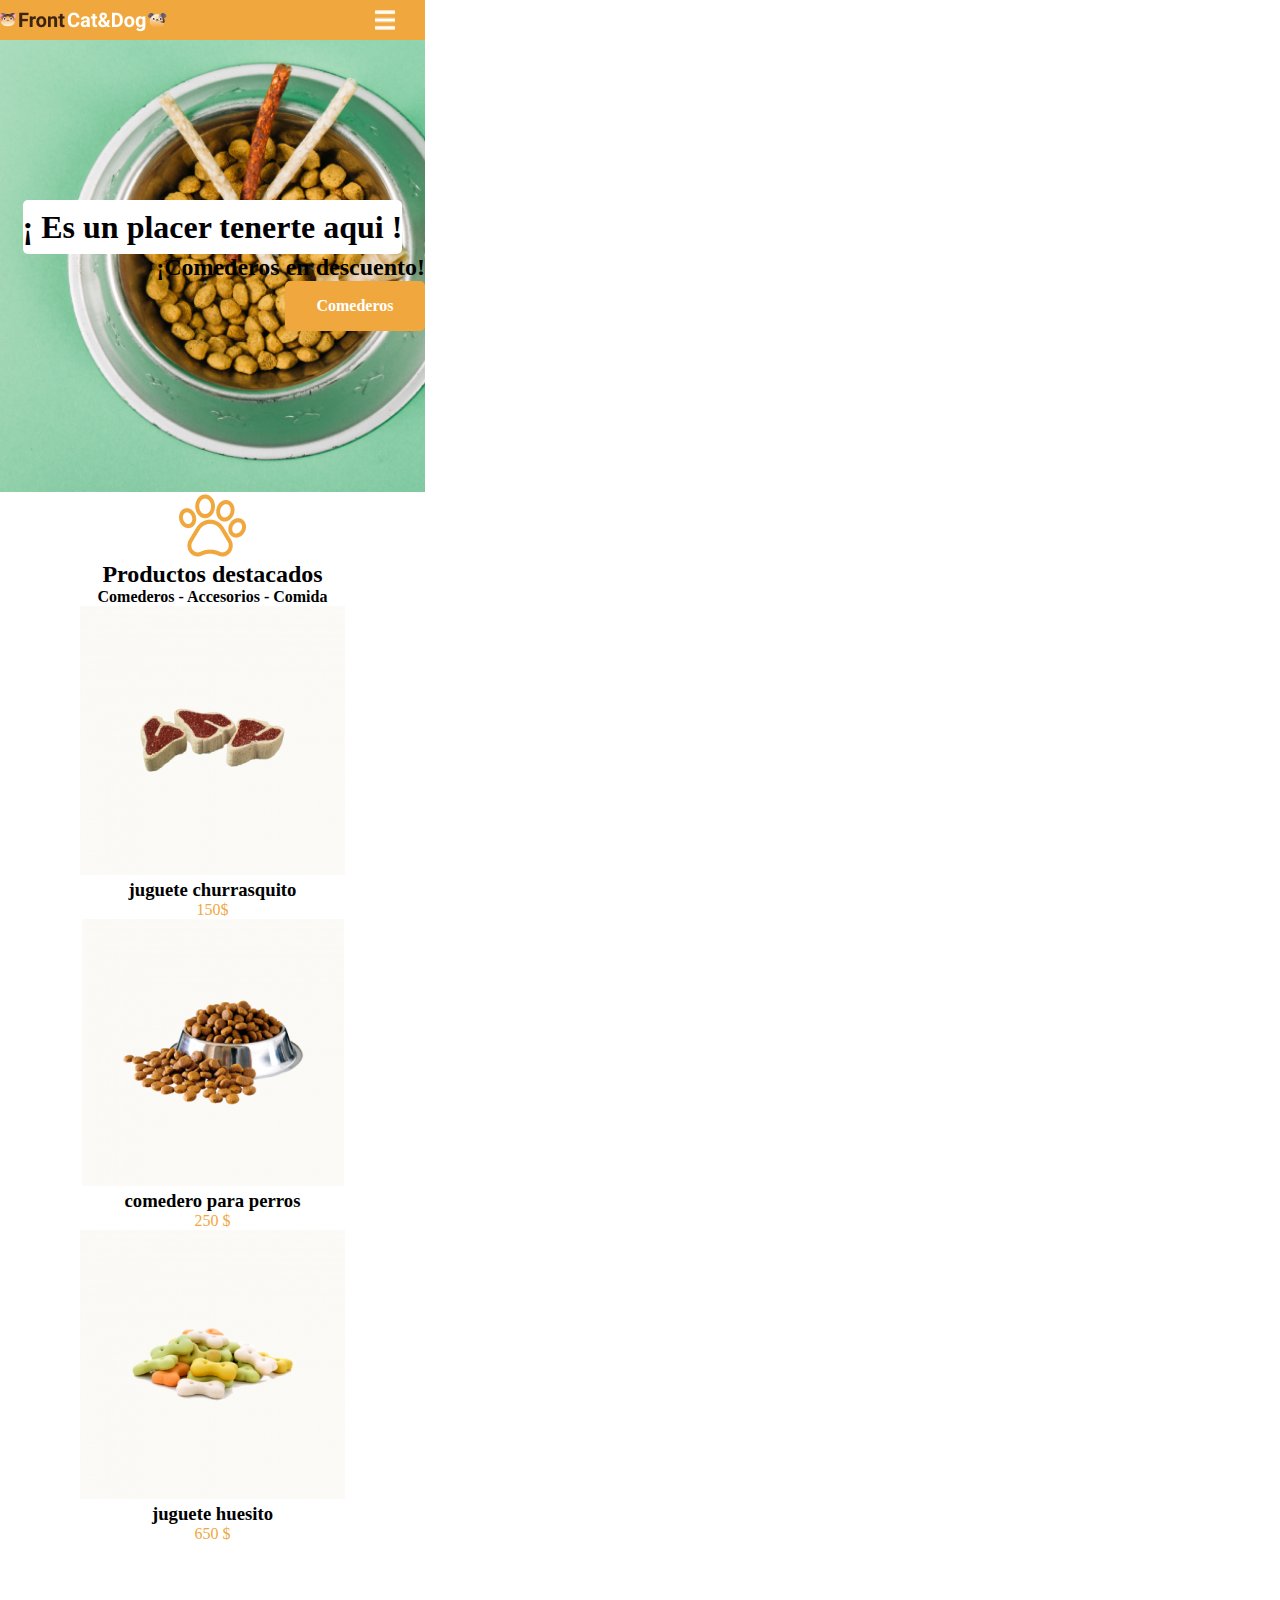
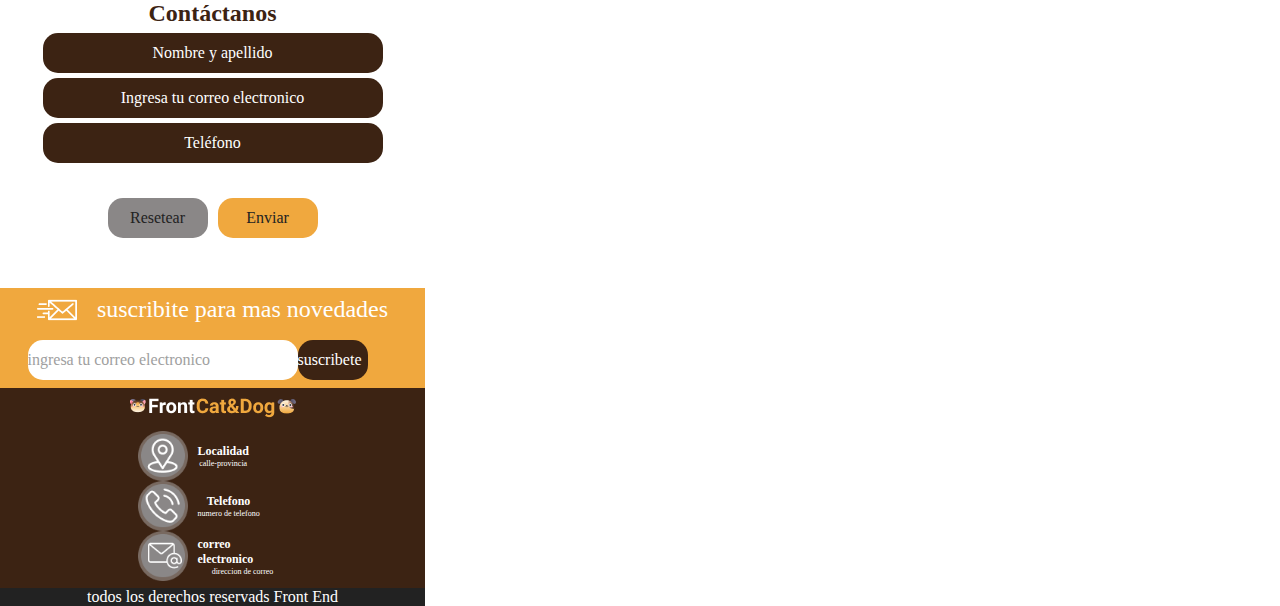
==== codigos-html/pet shop/root/index.html @ 6e900d96 "subiendo codigos html" ====
<!DOCTYPE html>
<html lang="es">
<head>
    <meta charset="UTF-8">
    <meta http-equiv="X-UA-Compatible" content="IE=edge">
    <meta name="viewport" content="width=100vw, height=100vh initial-scale=1.0">


    <link rel="stylesheet" href="./css/style-mobile.css">
    <title>pet shop</title>
</head>
<body>
        <header>
                  <nav class="nav-superior">
                    <span>grandes ofertas en comederos</span>
                    <div class="esp-arg">
                     <span >español</span>
                     <span >$arg</span>
                    </div>
                  </nav>
                       <nav class="categoria">
                          <img src="./img/Logo.png" alt="logo" style="width 100px">
                       
                       
                          <img class="menu-burger" src="./img/menu-burger.png" alt="menu">
                      
                      <ul class="opciones">
                       <li>categorias</li>
                       <li>pets</li>
                       <li>nosotros</li>
                       <li>contactanos</li>
                      </ul>
                   
                </nav>
          <main>
          </header>
           
           <div class="img-bienvenida">
             <img class="img-princ" src="./img/bowl-and-pet-daities-on-green-background 1.png"  alt="comedero">

             <img class ="img-mobile" src="./img/comedero-mobile.png">
              <div class="texto-bienvenida">
              <h2 >¡ Es un placer tenerte aqui !</h2>
              <h4>¡Comederos en descuento!</h4>
              <h1>Comederos</h1>
            </div> 
            </div>
            
           <section class="patita"> <img src="./img/pawprint 1.png" alt="pawprint">
           <h2> Productos destacados</h2>
           <h4>Comederos - Accesorios - Comida</h4>
          </section>
    

    <section class="seccion-ofertas">

        <div class="ofertas">
           <img src="./img/churrasquito.png" alt="churasquito" >
           <h3>juguete churrasquito</h3>  <p> 150$ </p>
        </div>


        <div class="ofertas">
          <img src="./img/comedero.png" alt="comedero" >
          <h3>comedero para perros </h3> <p> 250 $</p>
        </div>
       
          <div class="ofertas">
            <img src="./img/Huesito.png" alt="huesito" >
             <h3>juguete huesito</h3> <p>650 $</p>
           </div>
             
               
            
    </section>

       <section class="contactanos">

          <h2>Contáctanos</h2>
          <span class="case">Nombre y apellido</span>
          <span class="case">Ingresa tu correo electronico</span>
          <span class="case">Teléfono</span>
       
       </section>


       <div class="reset-enviar">
        <span class="reset">Resetear</span>
        <span class="enviar">Enviar</span>
        </div>



  </main>
      
          <section class="newsletter">
            
            <div class="novedades">
              <img src="./img/Group (1).png" alt=""> 
              <span>suscribite     para  mas novedades</span>
              </div>
            <div class="novedades-der">
              <span class="ingresa-correo">ingresa tu correo electronico</span>
              <span class="suscribete">suscribete</span>
            </div>

          </section>
          
          
          
          
        <section class="contacto"> 
          <img class="logo-inv-mob" src="./img/Logoinvertido.png" alt="">
                    <section class="contacto-iconos">
                    
                     
                     <div class="icon">
                         <img class="img-icon" src="./img/Icono.png" alt="GPS">
                         <div class="text-contact">
                          <h2> Localidad</h2>
                         <span>calle-provincia</span>
                        </div>
                    </div>
              


              <div class="icon">
                 <img class="img-icon" src="./img/Icono tel.png" alt="Telefono">
                
                 <div class="text-contact">
                    <h2>Telefono</h2> 
                    <span>numero de telefono</span>
                 </div>   
               </div>    

               <div class="icon">
              
                 <img class="img-icon" src="./img/icono correo.png"   alt="Email">
                     
                    <div class="text-contact">
                      <h2>correo electronico</h2> 
                      <span>direccion de correo</span>
                    </div>
                </div>   
              </section>  

              <div class="logo-inv"> <img src="./img/Logoinvertido.png" alt=""></div>
        </section>

             
        <footer>
          <p>todos los derechos reservads Front End</p>
        </footer>
    
</body>

</html>
---- codigos-html/pet shop/root/css/style-mobile.css ----
*{
    margin: 0;
    padding: 0;
}
h2{
    margin:0;
    padding:0;
}
body{
    width: 425px;
    margin:0;
    padding:0;

}
main{
    display: flex;
    
    flex-direction: column;
    align-items: center;
    justify-content: space-around;
}
.nav-superior{

    display: none;
}
.opciones{
    display: none;
}




.categoria{
         display: flex;
         justify-content: space-between;
         align-items: center;
         background-color: #F0A83E;
         width: 425px;
         height: 40px;
}
.menu-burger{
    margin-right: 30px;
    width: 20px;
    height: 20px;
}
.img-bienveniva{
    position:relative;
    
}
.texto-bienvenida{position: relative;
    width: 425px;
    height: 450px;
    display: flex;
    flex-direction:column;
    justify-content:center;
    align-items: center;
    
                 
}

h1{ 
    align-self: flex-end;
    background-color: #F0A83E;
    text-align: center;
    line-height: 50px;
    width: 140px;
    height: 50px;
    border-radius: 5px;
    font-size: 16px;
color: #FFFFFF;

}
.texto-bienvenida h2 {position: 
           width:365px ;
           height: 54px;
           border-radius: 5px; 
           background-color: #FFFFFF;
           font-size: 32px;
           text-align: center;
           line-height:54px ;
}
.texto-bienvenida h4{ 
    align-self: flex-end;
    font-size: 24px;
}
.img-princ{
 display: none;
}
.img-mobile{ position: absolute;
             width: 425px; 

}


.patita{ position:relative;
    display: flex;
    width: 425px;
         flex-direction: column;
         align-items: center;
         justify-content: center;
       

}

.seccion-ofertas{
    display: flex;
    flex-direction: column;
    align-items: center;
    text-align: center;
}

.seccion-ofertas h3{
    font-weight: 700;
}

.seccion-ofertas p {
    color: #F0A83E;
}
.contactanos{
    display:flex;
    flex-direction: column;
    justify-content: space-around;
    align-items: center;
    text-align: center;
    line-height: 40px;
    color: #FFFFFF;
    margin-bottom: 30px;
}
.contactanos h2{margin-top: 50px;
    color:#3C2313;
    font-weight: 700;
}
.case{
    width: 340px;
    height: 40px;
    border-radius: 15px;
    background-color:#3C2313 ;
    margin-top: 20x;
    margin-bottom: 5px;
    
    }

    .reset-enviar{
        display: flex;
        justify-content: center;
        text-align: center;
        line-height: 40px;
        color: #222222;
        margin-bottom: 50px;
        
        
   }
     .reset{
        background-color: #8A8787;
        width: 100px; 
        height: 40px;
        border-radius:15px ;
        margin-right: 5px;
   }
    .enviar{
        background-color: #F0A83E;
        width: 100px;
        height: 40px;
        border-radius:15px ;
        margin-left: 5px;
   }
   .contactanos h2{margin-top: 50px;
        color:#3C2313;
        font-weight: 700;
        
   }





.newsletter{
    width: 425px;
    height:100px ;
        display:flex;
        flex-wrap: wrap;
        justify-content: center;
        
        background-color: #F0A83E;
        text-align: center;
       
   }
   
   .novedades{display: flex;
        justify-content: space-between;
        align-items: center;
        color: #FFFFFF;
        font-size: 24px;
        gap: 20px;
   
   }
   .novedades-der{
        display: flex;
        align-items: center;
   }
   .ingresa-correo{
        background-color: #FFFFFF;
        width: 270px;
        height: 40px;
        line-height: 40px;
        color:#A0A0A0;
        border-radius: 15px;
        text-align: left;
       
   }
   .suscribete{
        background-color: #3C2313;
        width: 70px;
        height: 40px;
        line-height: 40px;
        color:#A0A0A0;
        border-radius: 15px;
        text-align: left;
        margin-right: 30px;
        color: #FFFFFF;
   }
.contacto-iconos{display: flex;
    flex-direction: column;
    align-items: center;
    height:150px;
    
}

.contacto{margin: 0;
    padding: 0;
    width: 425px;
       display: flex;
       flex-direction: column;
       align-items:center;
       justify-content: space-around;
       height: 200px;
       background-color: #3C2313;
}
.icon{
      width: 150px;
      height: 50px;
      display: flex;
      align-items: center;
      
      
     
      
      
}
.img-icon{
    width: 50px;
    height: 50px;
}

.text-contact{
    display: flex;
    flex-direction: column;
    text-align:left;
    align-items: center;
    font-size: 8px;
    color:#FFFFFF;
    margin-left: 10px;
}
 
footer{margin: 0%;
background-color: #222222;
color: #FFFFFF;
text-align: center;
width: 425px;
}

.logo-inv{
    display: none;
}
 
@media (min-width: 500px)
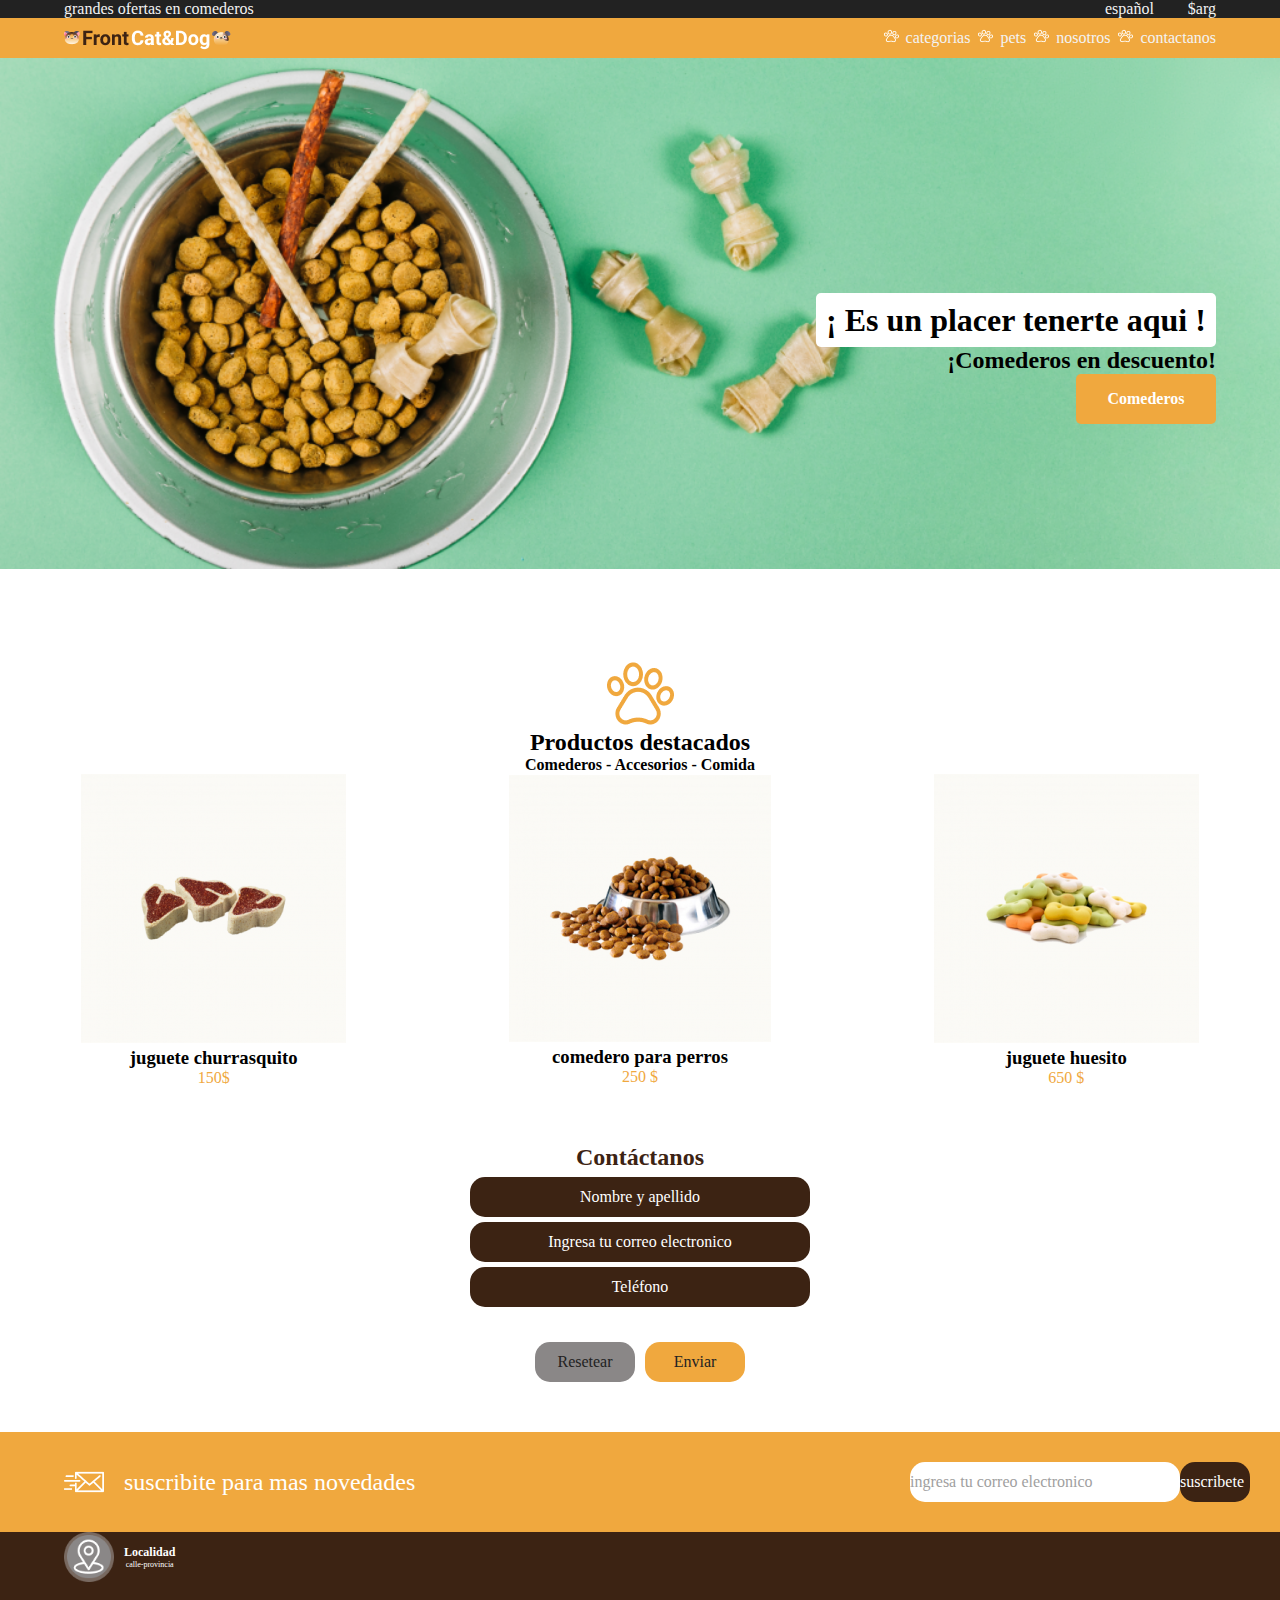
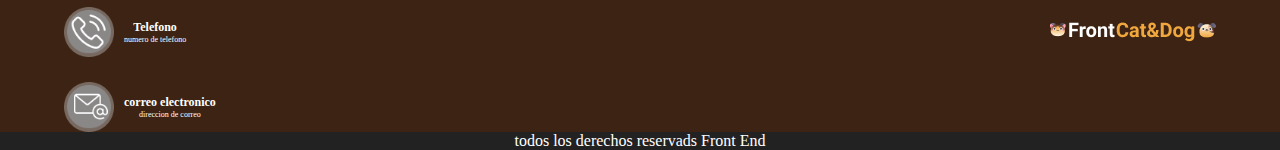
==== commit 44e3b038: "html modificado de petshop" ====
--- a/codigos-html/pet shop/root/index.html
+++ b/codigos-html/pet shop/root/index.html
@@ -12,14 +12,16 @@
 <body>
         <header>
                   <nav class="nav-superior">
+                    <div class="grandes-ofertas">
                     <span>grandes ofertas en comederos</span>
+                    </div>
                     <div class="esp-arg">
-                     <span >español</span>
-                     <span >$arg</span>
+                     <span class="esp">español </span>  
+                     <span class="arg">$arg </span>
                     </div>
                   </nav>
                        <nav class="categoria">
-                          <img src="./img/Logo.png" alt="logo" style="width 100px">
+                          <img class="logo-sup"src="./img/Logo.png" alt="logo" >
                        
                        
                           <img class="menu-burger" src="./img/menu-burger.png" alt="menu">
@@ -35,7 +37,7 @@
           <main>
           </header>
            
-           <div class="img-bienvenida">
+             <div class="img-bienvenida">
              <img class="img-princ" src="./img/bowl-and-pet-daities-on-green-background 1.png"  alt="comedero">
 
              <img class ="img-mobile" src="./img/comedero-mobile.png">
@@ -43,7 +45,7 @@
               <h2 >¡ Es un placer tenerte aqui !</h2>
               <h4>¡Comederos en descuento!</h4>
               <h1>Comederos</h1>
-            </div> 
+               </div> 
             </div>
             
            <section class="patita"> <img src="./img/pawprint 1.png" alt="pawprint">
@@ -114,7 +116,7 @@
                     <section class="contacto-iconos">
                     
                      
-                     <div class="icon">
+                     <div class="icon-box">
                          <img class="img-icon" src="./img/Icono.png" alt="GPS">
                          <div class="text-contact">
                           <h2> Localidad</h2>
@@ -124,16 +126,16 @@
               
 
 
-              <div class="icon">
+              <div class="icon-box">
                  <img class="img-icon" src="./img/Icono tel.png" alt="Telefono">
                 
                  <div class="text-contact">
                     <h2>Telefono</h2> 
                     <span>numero de telefono</span>
-                 </div>   
+                 </div>    
                </div>    
 
-               <div class="icon">
+               <div class="icon-box">
               
                  <img class="img-icon" src="./img/icono correo.png"   alt="Email">
                      
--- a/codigos-html/pet shop/root/css/style-mobile.css
+++ b/codigos-html/pet shop/root/css/style-mobile.css
@@ -28,8 +28,9 @@
     display: none;
 }
 
-
-
+.grandes-ofertas{margin-left: 5%;}
+.logo-sup{ margin-left: 5%;
+}
 
 .categoria{
          display: flex;
@@ -44,8 +45,9 @@
     width: 20px;
     height: 20px;
 }
-.img-bienveniva{
+.img-bienvenida{
     position:relative;
+    display: flex;
     
 }
 .texto-bienvenida{position: relative;
@@ -71,8 +73,10 @@
 color: #FFFFFF;
 
 }
-.texto-bienvenida h2 {position: 
-           width:365px ;
+.texto-bienvenida h2 {
+    
+           align-self: flex-end;
+           width: 400px ;
            height: 54px;
            border-radius: 5px; 
            background-color: #FFFFFF;
@@ -94,8 +98,8 @@
 
 
 .patita{ position:relative;
-    display: flex;
-    width: 425px;
+         display: flex;
+         width: 425px;
          flex-direction: column;
          align-items: center;
          justify-content: center;
@@ -127,9 +131,10 @@
     color: #FFFFFF;
     margin-bottom: 30px;
 }
-.contactanos h2{margin-top: 50px;
-    color:#3C2313;
-    font-weight: 700;
+.contactanos h2{
+               margin-top: 50px;
+               color:#3C2313;
+               font-weight: 700;
 }
 .case{
     width: 340px;
@@ -193,6 +198,7 @@
         color: #FFFFFF;
         font-size: 24px;
         gap: 20px;
+        margin-left: 5%;
    
    }
    .novedades-der{
@@ -223,7 +229,10 @@
 .contacto-iconos{display: flex;
     flex-direction: column;
     align-items: center;
-    height:150px;
+    justify-content:space-between ;
+    height:200px;
+    margin-left: 5%;
+    margin-bottom: 5%;
     
 }
 
@@ -233,15 +242,17 @@
        display: flex;
        flex-direction: column;
        align-items:center;
-       justify-content: space-around;
-       height: 200px;
+       justify-content: space-between;
+       height: 300px;
        background-color: #3C2313;
 }
-.icon{
-      width: 150px;
+.icon-box{
+      width: 200px;
       height: 50px;
       display: flex;
+      
       align-items: center;
+      
       
       
      
@@ -275,3 +286,154 @@
 }
  
 @media (min-width: 500px)
+{
+
+    body{
+        width: 100vw;
+        margin:0;
+        padding:0;
+    
+    }
+    main{width: 100vw;
+        display: flex;
+        
+        flex-direction: column;
+        
+        
+    }
+.nav-superior{
+        width: 100vw;
+        display: flex;
+        flex-direction: row;
+        justify-content: space-between;
+        background-color:#222222 ;
+        color:#F3F3F3 ;
+        
+        
+}
+.esp-arg{margin-right: 5%;
+   
+    
+}
+.esp{
+    margin-right: 30px;
+}
+
+
+.categoria{
+    display: flex;
+    justify-content: space-between;
+    align-items: center;
+    background-color: #F0A83E;
+    width: 100vw;
+    height: 40px;
+   
+}
+.menu-burger{
+  display: none;
+}
+.opciones{  display: flex;
+    flex-direction: row;
+    justify-content:flex-end;
+    gap: 30px;
+    color: #F3F3F3;
+    list-style-image: url('../img/patitaviñ.png');
+    margin-right: 5%;
+    
+
+}
+    .img-mobile{ display:none; 
+
+}
+.img-princ{display: block;
+           position: absolute;
+           width: 100vw;
+          
+}
+.texto-bienvenida{position: relative;
+    width: 100vw;
+    height: 600px;
+    display: flex;
+    flex-direction:column;
+    justify-content:center;
+    align-items: center;
+    margin-right: 5%;
+}
+.texto-bienvenida h2 {position: 
+    width: 365px ;
+    height: 54px;
+    border-radius: 5px; 
+    background-color: #FFFFFF;
+    font-size: 32px;
+    text-align: center;
+    line-height:54px ;
+}
+.texto-bienvenida h4{ 
+align-self: flex-end;
+font-size: 24px;
+}
+    .patita{ position:relative;
+        display: flex;
+        width: 100vw;
+             flex-direction: column;
+             align-items: center;
+             justify-content: center;
+           
+    
+    }
+    .seccion-ofertas{
+        display: flex;
+        flex-direction: row;
+        justify-content: space-around;
+        align-items: center;
+        text-align: center;
+    }
+    
+    .newsletter{
+        width: 100vw;
+        height:100px ;
+            display:flex;
+            flex-wrap: wrap;
+            justify-content: space-between;
+            
+            background-color: #F0A83E;
+            text-align: center;
+           
+       }
+
+    .contacto{margin: 0;
+        padding: 0;
+        width: 100vw;
+           display: flex;
+           flex-direction: row;        
+           justify-content: space-between;
+           height: 200px;
+           background-color: #3C2313;
+          
+    }
+    .contacto-iconos
+       {display: flex;
+        flex-direction: column;
+        align-items: center;
+        justify-content:space-between ;
+        height:200px;
+        margin-left: 5%;
+        margin-bottom: 0%;
+        }
+
+    footer{margin: 0%;
+        background-color: #222222;
+        color: #FFFFFF;
+        text-align: center;
+        width: 100vw;
+        }
+
+    .logo-inv-mob{
+    display: none;
+    }    
+    .logo-inv{
+        display:block;
+        margin-right: 5%;
+    }
+
+}